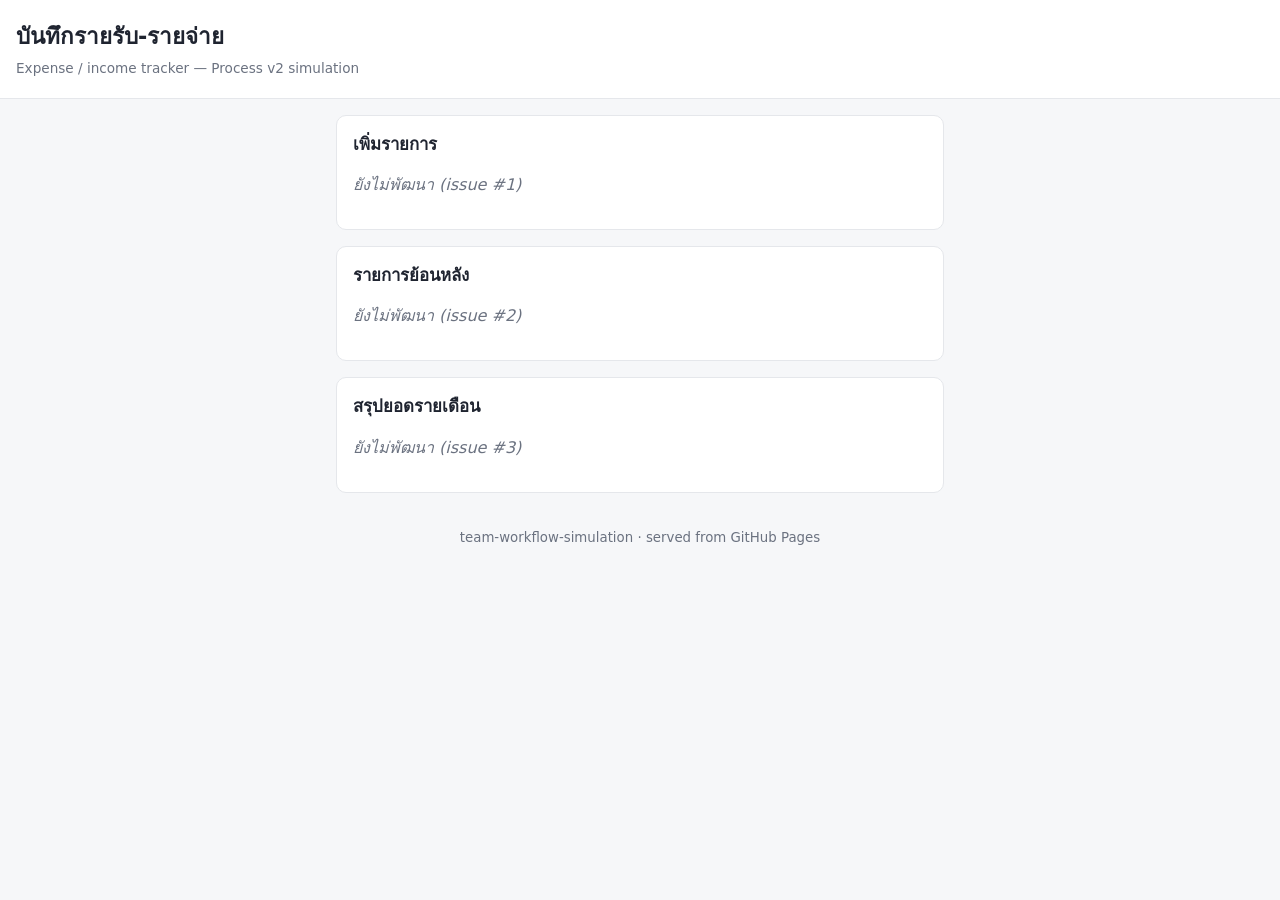
==== app/index.html @ ee608587 "chore: bootstrap repo, GitHub kit, docs structure, app shell [PM] Process v2 simulation scaffold: - " ====
<!doctype html>
<html lang="th">
<head>
  <meta charset="utf-8">
  <meta name="viewport" content="width=device-width, initial-scale=1">
  <title>บันทึกรายรับ-รายจ่าย</title>
  <link rel="stylesheet" href="styles.css">
</head>
<body>
  <header>
    <h1>บันทึกรายรับ-รายจ่าย</h1>
    <p class="tagline">Expense / income tracker — Process v2 simulation</p>
  </header>

  <main>
    <section id="add-section" aria-labelledby="add-heading">
      <h2 id="add-heading">เพิ่มรายการ</h2>
      <p class="placeholder">ยังไม่พัฒนา (issue #1)</p>
    </section>

    <section id="history-section" aria-labelledby="history-heading">
      <h2 id="history-heading">รายการย้อนหลัง</h2>
      <p class="placeholder">ยังไม่พัฒนา (issue #2)</p>
    </section>

    <section id="summary-section" aria-labelledby="summary-heading">
      <h2 id="summary-heading">สรุปยอดรายเดือน</h2>
      <p class="placeholder">ยังไม่พัฒนา (issue #3)</p>
    </section>
  </main>

  <footer>
    <small>team-workflow-simulation · served from GitHub Pages</small>
  </footer>

  <script src="app.js"></script>
</body>
</html>
---- app/styles.css ----
:root {
  --bg: #f6f7f9;
  --card: #ffffff;
  --ink: #1f2430;
  --muted: #6b7280;
  --line: #e5e7eb;
  --income: #15803d;
  --expense: #b91c1c;
  --accent: #2563eb;
}

* { box-sizing: border-box; }

body {
  margin: 0;
  font-family: -apple-system, "Segoe UI", "Sarabun", system-ui, sans-serif;
  background: var(--bg);
  color: var(--ink);
  line-height: 1.5;
}

header {
  background: var(--card);
  border-bottom: 1px solid var(--line);
  padding: 1.25rem 1rem;
}
header h1 { margin: 0; font-size: 1.4rem; }
.tagline { margin: 0.25rem 0 0; color: var(--muted); font-size: 0.85rem; }

main {
  max-width: 640px;
  margin: 0 auto;
  padding: 1rem;
  display: grid;
  gap: 1rem;
}

section {
  background: var(--card);
  border: 1px solid var(--line);
  border-radius: 10px;
  padding: 1rem;
}
section h2 { margin: 0 0 0.75rem; font-size: 1.05rem; }

.placeholder { color: var(--muted); font-style: italic; }

label { display: block; font-size: 0.85rem; color: var(--muted); margin-bottom: 0.25rem; }
input, select, button {
  font: inherit;
  padding: 0.5rem 0.6rem;
  border: 1px solid var(--line);
  border-radius: 8px;
  width: 100%;
}
button {
  background: var(--accent);
  color: #fff;
  border: none;
  cursor: pointer;
  width: auto;
}
button.danger { background: var(--expense); }

.field-error { color: var(--expense); font-size: 0.8rem; margin-top: 0.25rem; min-height: 1rem; }

footer {
  max-width: 640px;
  margin: 1rem auto;
  padding: 0 1rem;
  color: var(--muted);
  text-align: center;
}
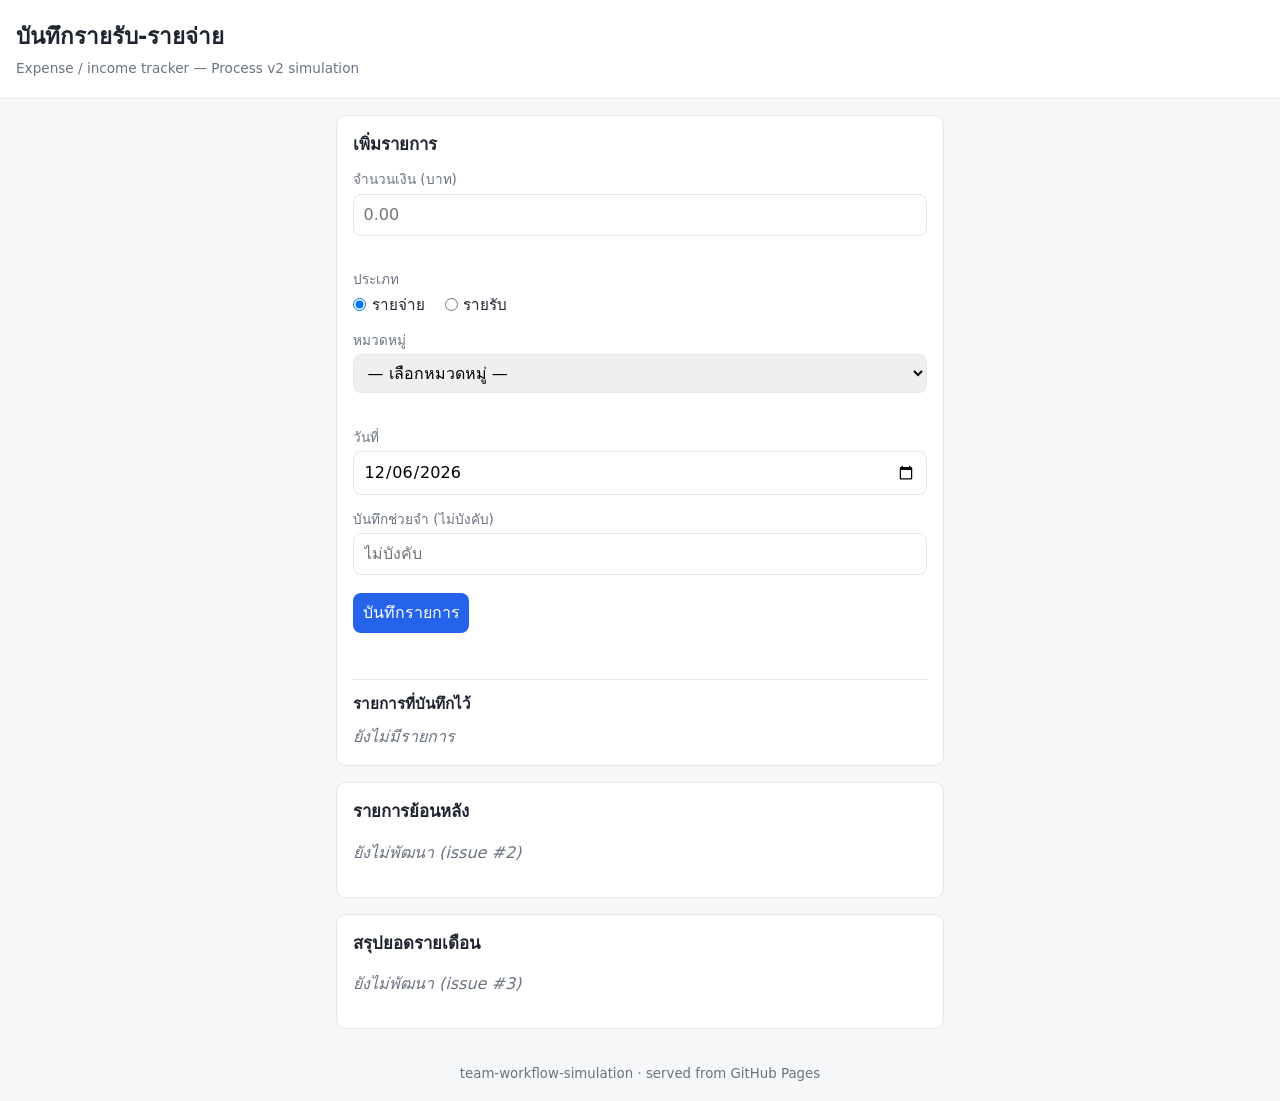
==== commit c80b8cd9: "feat(#1): add-transaction form with validation + localStorage Refs #1 [Dev] add form (amount/type/ca" ====
--- a/app/index.html
+++ b/app/index.html
@@ -15,7 +15,49 @@
   <main>
     <section id="add-section" aria-labelledby="add-heading">
       <h2 id="add-heading">เพิ่มรายการ</h2>
-      <p class="placeholder">ยังไม่พัฒนา (issue #1)</p>
+
+      <form id="add-form" novalidate>
+        <div class="form-row">
+          <label for="amount">จำนวนเงิน (บาท)</label>
+          <input type="number" id="amount" name="amount" inputmode="decimal"
+                 step="0.01" min="0" placeholder="0.00" aria-describedby="amount-error">
+          <p class="field-error" id="amount-error" role="alert" aria-live="assertive"></p>
+        </div>
+
+        <div class="form-row">
+          <span class="label-text" id="type-label">ประเภท</span>
+          <div class="radio-group" role="radiogroup" aria-labelledby="type-label">
+            <label><input type="radio" name="type" value="expense" checked> รายจ่าย</label>
+            <label><input type="radio" name="type" value="income"> รายรับ</label>
+          </div>
+        </div>
+
+        <div class="form-row">
+          <label for="category">หมวดหมู่</label>
+          <select id="category" name="category" aria-describedby="category-error">
+            <option value="">— เลือกหมวดหมู่ —</option>
+          </select>
+          <p class="field-error" id="category-error" role="alert" aria-live="assertive"></p>
+        </div>
+
+        <div class="form-row">
+          <label for="date">วันที่</label>
+          <input type="date" id="date" name="date">
+        </div>
+
+        <div class="form-row">
+          <label for="note">บันทึกช่วยจำ (ไม่บังคับ)</label>
+          <input type="text" id="note" name="note" maxlength="200" placeholder="ไม่บังคับ">
+        </div>
+
+        <button type="submit" id="save-btn">บันทึกรายการ</button>
+        <p class="form-success" id="form-success" role="status" aria-live="polite"></p>
+      </form>
+
+      <div class="added-list-wrap">
+        <h3>รายการที่บันทึกไว้</h3>
+        <ul id="added-list" aria-live="polite"></ul>
+      </div>
     </section>
 
     <section id="history-section" aria-labelledby="history-heading">
--- a/app/styles.css
+++ b/app/styles.css
@@ -71,3 +71,98 @@
   color: var(--muted);
   text-align: center;
 }
+
+/* --- add-transaction feature (issue #1) --- */
+
+.form-row { margin-bottom: 0.85rem; }
+
+.label-text {
+  display: block;
+  font-size: 0.85rem;
+  color: var(--muted);
+  margin-bottom: 0.25rem;
+}
+
+.radio-group { display: flex; gap: 1.25rem; }
+.radio-group label {
+  display: inline-flex;
+  align-items: center;
+  gap: 0.35rem;
+  margin: 0;
+  color: var(--ink);
+  font-size: 0.95rem;
+  cursor: pointer;
+}
+.radio-group input[type="radio"] {
+  width: auto;
+  margin: 0;
+}
+
+input[aria-invalid="true"],
+select[aria-invalid="true"] {
+  border-color: var(--expense);
+}
+
+#save-btn { margin-top: 0.25rem; }
+
+.form-success {
+  color: var(--income);
+  font-size: 0.9rem;
+  font-weight: 600;
+  margin: 0.6rem 0 0;
+  min-height: 1rem;
+}
+
+.added-list-wrap {
+  margin-top: 1.25rem;
+  border-top: 1px solid var(--line);
+  padding-top: 0.85rem;
+}
+.added-list-wrap h3 { margin: 0 0 0.6rem; font-size: 0.95rem; }
+
+#added-list {
+  list-style: none;
+  margin: 0;
+  padding: 0;
+  display: grid;
+  gap: 0.5rem;
+}
+
+.tx-empty { color: var(--muted); font-style: italic; }
+
+.tx-item {
+  display: flex;
+  flex-wrap: wrap;
+  align-items: baseline;
+  gap: 0.5rem;
+  padding: 0.55rem 0.7rem;
+  border: 1px solid var(--line);
+  border-left-width: 4px;
+  border-radius: 8px;
+  background: var(--bg);
+}
+.tx-item.tx-income { border-left-color: var(--income); }
+.tx-item.tx-expense { border-left-color: var(--expense); }
+
+.tx-type {
+  font-weight: 600;
+  font-size: 0.78rem;
+  padding: 0.1rem 0.5rem;
+  border-radius: 999px;
+  color: #fff;
+}
+.tx-income .tx-type { background: var(--income); }
+.tx-expense .tx-type { background: var(--expense); }
+
+.tx-cat { font-weight: 600; }
+
+.tx-amount {
+  margin-left: auto;
+  font-variant-numeric: tabular-nums;
+  font-weight: 600;
+}
+.tx-income .tx-amount { color: var(--income); }
+.tx-expense .tx-amount { color: var(--expense); }
+
+.tx-date { color: var(--muted); font-size: 0.8rem; width: 100%; }
+.tx-note { color: var(--muted); font-size: 0.85rem; width: 100%; }
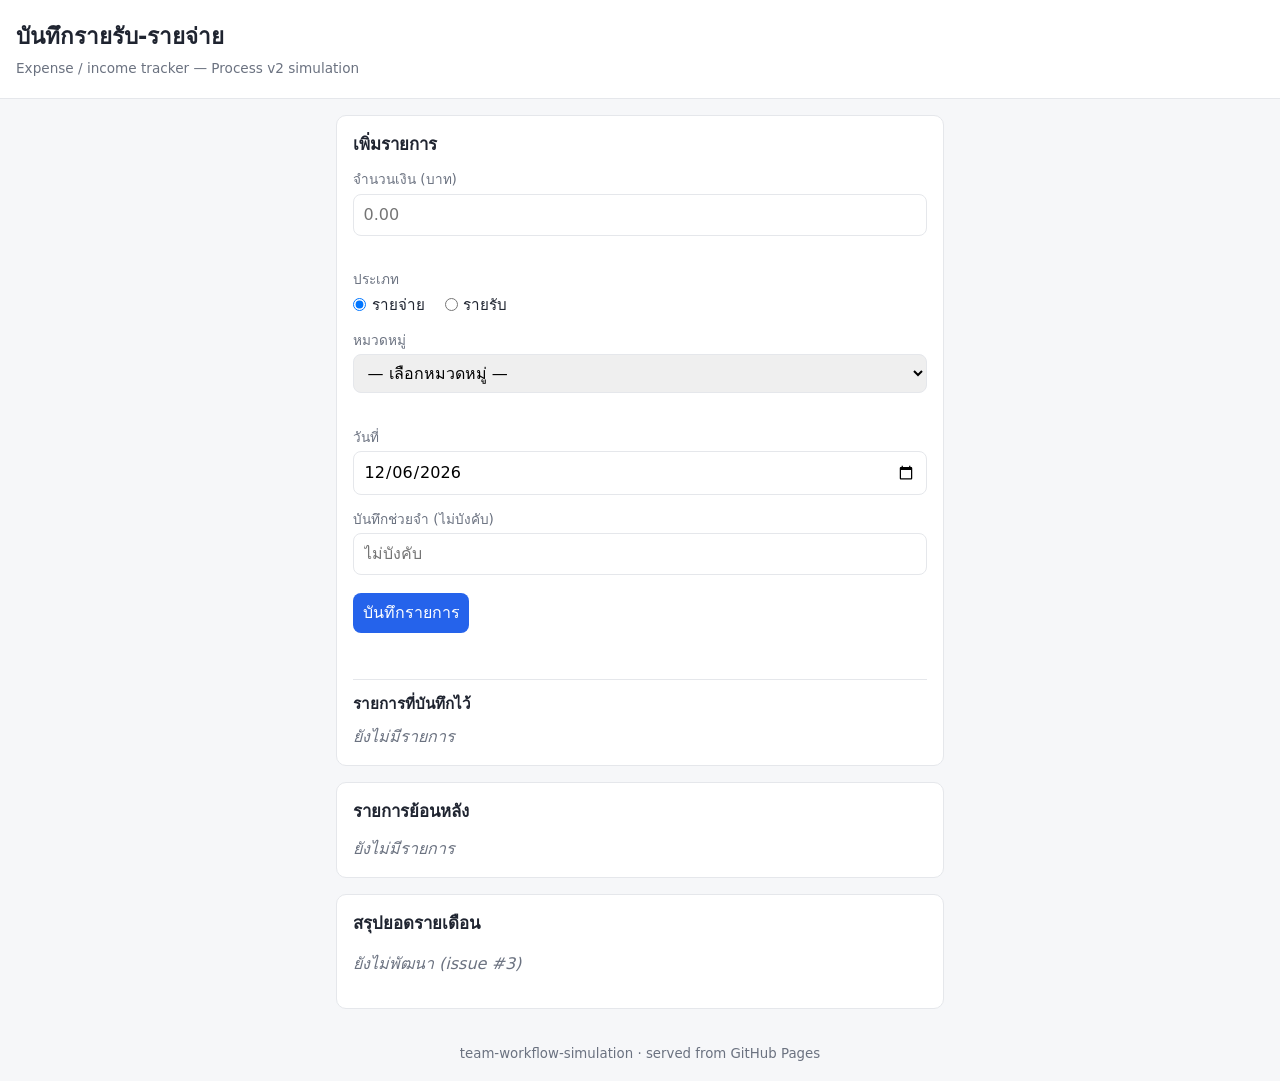
==== commit de79c39b: "feat(#2): history list with inline-confirm delete Refs #2 [Dev] render all transactions newest->olde" ====
--- a/app/index.html
+++ b/app/index.html
@@ -62,7 +62,7 @@
 
     <section id="history-section" aria-labelledby="history-heading">
       <h2 id="history-heading">รายการย้อนหลัง</h2>
-      <p class="placeholder">ยังไม่พัฒนา (issue #2)</p>
+      <ul id="history-list" aria-live="polite"></ul>
     </section>
 
     <section id="summary-section" aria-labelledby="summary-heading">
--- a/app/styles.css
+++ b/app/styles.css
@@ -166,3 +166,45 @@
 
 .tx-date { color: var(--muted); font-size: 0.8rem; width: 100%; }
 .tx-note { color: var(--muted); font-size: 0.85rem; width: 100%; }
+
+/* --- history-list feature (issue #2) --- */
+
+#history-list {
+  list-style: none;
+  margin: 0;
+  padding: 0;
+  display: grid;
+  gap: 0.5rem;
+}
+
+/* Small per-row delete button (reuses .danger colour). */
+.tx-delete {
+  width: auto;
+  padding: 0.3rem 0.75rem;
+  font-size: 0.8rem;
+  border-radius: 999px;
+}
+
+/* Highlight a row while its inline confirmation is open. */
+.tx-item.tx-confirming { outline: 2px solid var(--expense); outline-offset: -2px; }
+
+/* Inline delete confirmation — replaces native window.confirm(). */
+.tx-confirm {
+  width: 100%;
+  display: flex;
+  flex-wrap: wrap;
+  align-items: center;
+  gap: 0.5rem;
+  margin-top: 0.4rem;
+  padding-top: 0.5rem;
+  border-top: 1px dashed var(--line);
+}
+.tx-confirm-text { font-size: 0.85rem; font-weight: 600; margin-right: auto; }
+.tx-confirm-yes,
+.tx-confirm-no {
+  width: auto;
+  padding: 0.3rem 0.75rem;
+  font-size: 0.8rem;
+  border-radius: 999px;
+}
+.tx-confirm-no { background: var(--muted); }
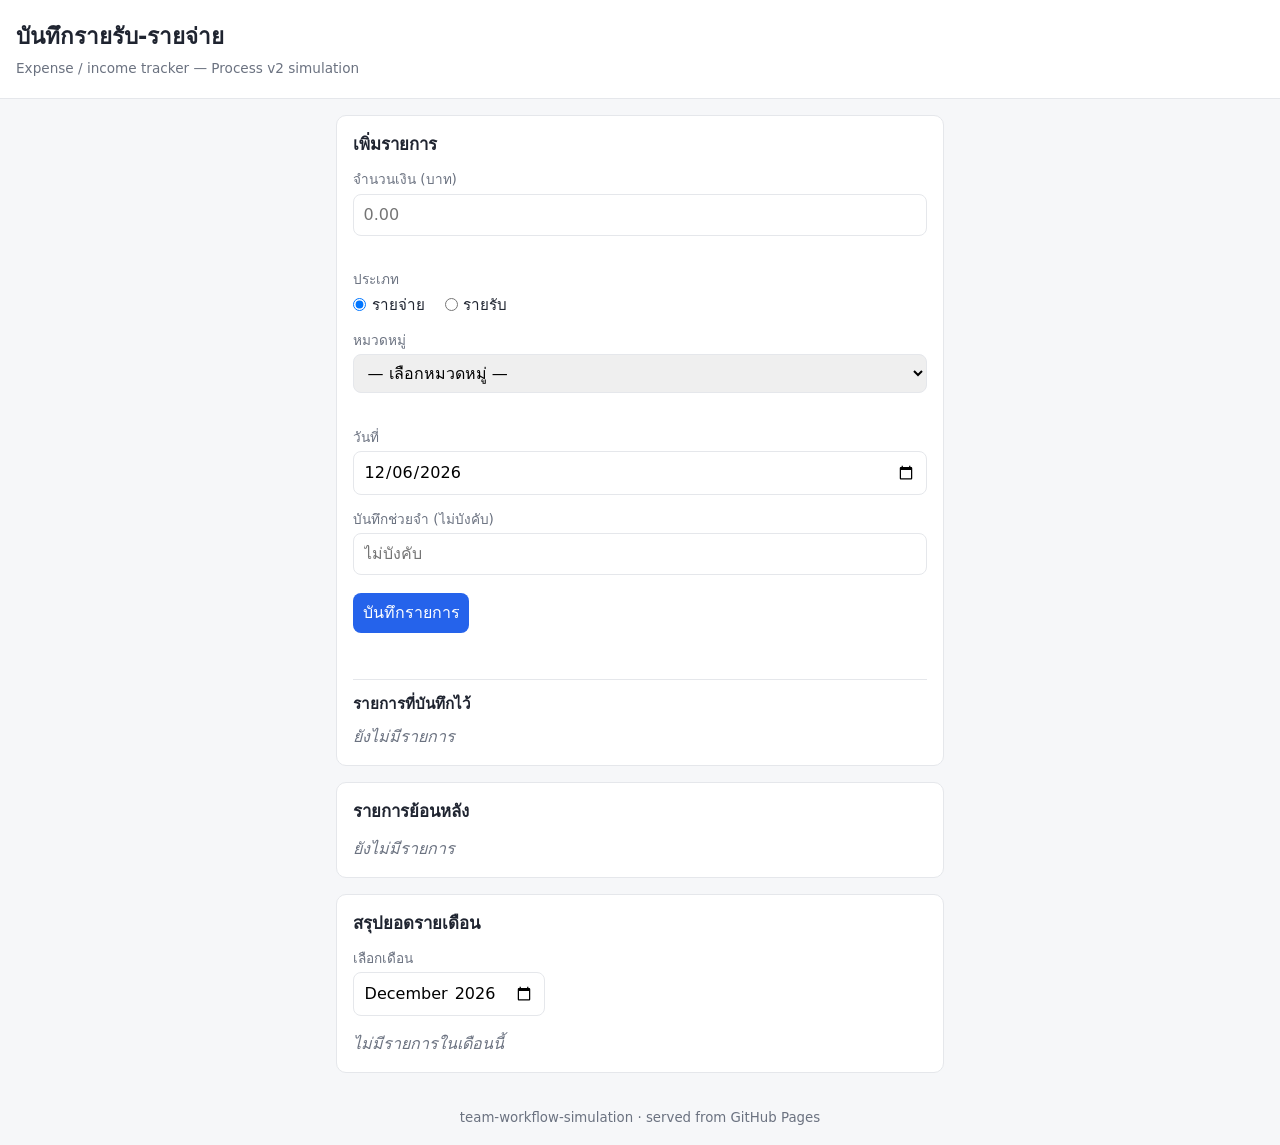
==== commit 0fa186ae: "feat(#3): monthly summary by category Refs #3 [Dev] read-only month summary in #summary-section: mon" ====
--- a/app/index.html
+++ b/app/index.html
@@ -67,7 +67,13 @@
 
     <section id="summary-section" aria-labelledby="summary-heading">
       <h2 id="summary-heading">สรุปยอดรายเดือน</h2>
-      <p class="placeholder">ยังไม่พัฒนา (issue #3)</p>
+
+      <div class="form-row summary-controls">
+        <label for="summary-month">เลือกเดือน</label>
+        <input type="month" id="summary-month" name="summary-month">
+      </div>
+
+      <div id="summary-body" class="summary-body" aria-live="polite"></div>
     </section>
   </main>
 
--- a/app/styles.css
+++ b/app/styles.css
@@ -208,3 +208,75 @@
   border-radius: 999px;
 }
 .tx-confirm-no { background: var(--muted); }
+
+/* --- monthly-summary feature (issue #3) --- */
+
+.summary-controls { margin-bottom: 1rem; }
+#summary-month { max-width: 12rem; }
+
+.summary-body { display: grid; gap: 1rem; }
+
+.summary-empty { color: var(--muted); font-style: italic; margin: 0; }
+
+.summary-totals {
+  display: grid;
+  grid-template-columns: repeat(3, 1fr);
+  gap: 0.5rem;
+}
+@media (max-width: 460px) {
+  .summary-totals { grid-template-columns: 1fr; }
+}
+
+.summary-stat {
+  display: flex;
+  flex-direction: column;
+  gap: 0.15rem;
+  padding: 0.6rem 0.7rem;
+  border: 1px solid var(--line);
+  border-left-width: 4px;
+  border-radius: 8px;
+  background: var(--bg);
+}
+.summary-stat-label { font-size: 0.8rem; color: var(--muted); }
+.summary-stat-value {
+  font-weight: 700;
+  font-variant-numeric: tabular-nums;
+}
+.summary-stat.is-income { border-left-color: var(--income); }
+.summary-stat.is-income .summary-stat-value { color: var(--income); }
+.summary-stat.is-expense { border-left-color: var(--expense); }
+.summary-stat.is-expense .summary-stat-value { color: var(--expense); }
+.summary-stat.is-positive { border-left-color: var(--accent); }
+.summary-stat.is-negative { border-left-color: var(--expense); }
+.summary-stat.is-negative .summary-stat-value { color: var(--expense); }
+
+.summary-breakdown { display: grid; gap: 0.85rem; }
+
+.summary-group-title { margin: 0 0 0.4rem; font-size: 0.9rem; }
+.summary-group.side-income .summary-group-title { color: var(--income); }
+.summary-group.side-expense .summary-group-title { color: var(--expense); }
+
+.summary-cat-list {
+  list-style: none;
+  margin: 0;
+  padding: 0;
+  display: grid;
+  gap: 0.35rem;
+}
+.summary-cat {
+  display: flex;
+  align-items: baseline;
+  gap: 0.5rem;
+  padding: 0.4rem 0.6rem;
+  border: 1px solid var(--line);
+  border-radius: 8px;
+  background: var(--bg);
+}
+.summary-cat-name { font-weight: 600; }
+.summary-cat-amount {
+  margin-left: auto;
+  font-variant-numeric: tabular-nums;
+  font-weight: 600;
+}
+.summary-group.side-income .summary-cat-amount { color: var(--income); }
+.summary-group.side-expense .summary-cat-amount { color: var(--expense); }
